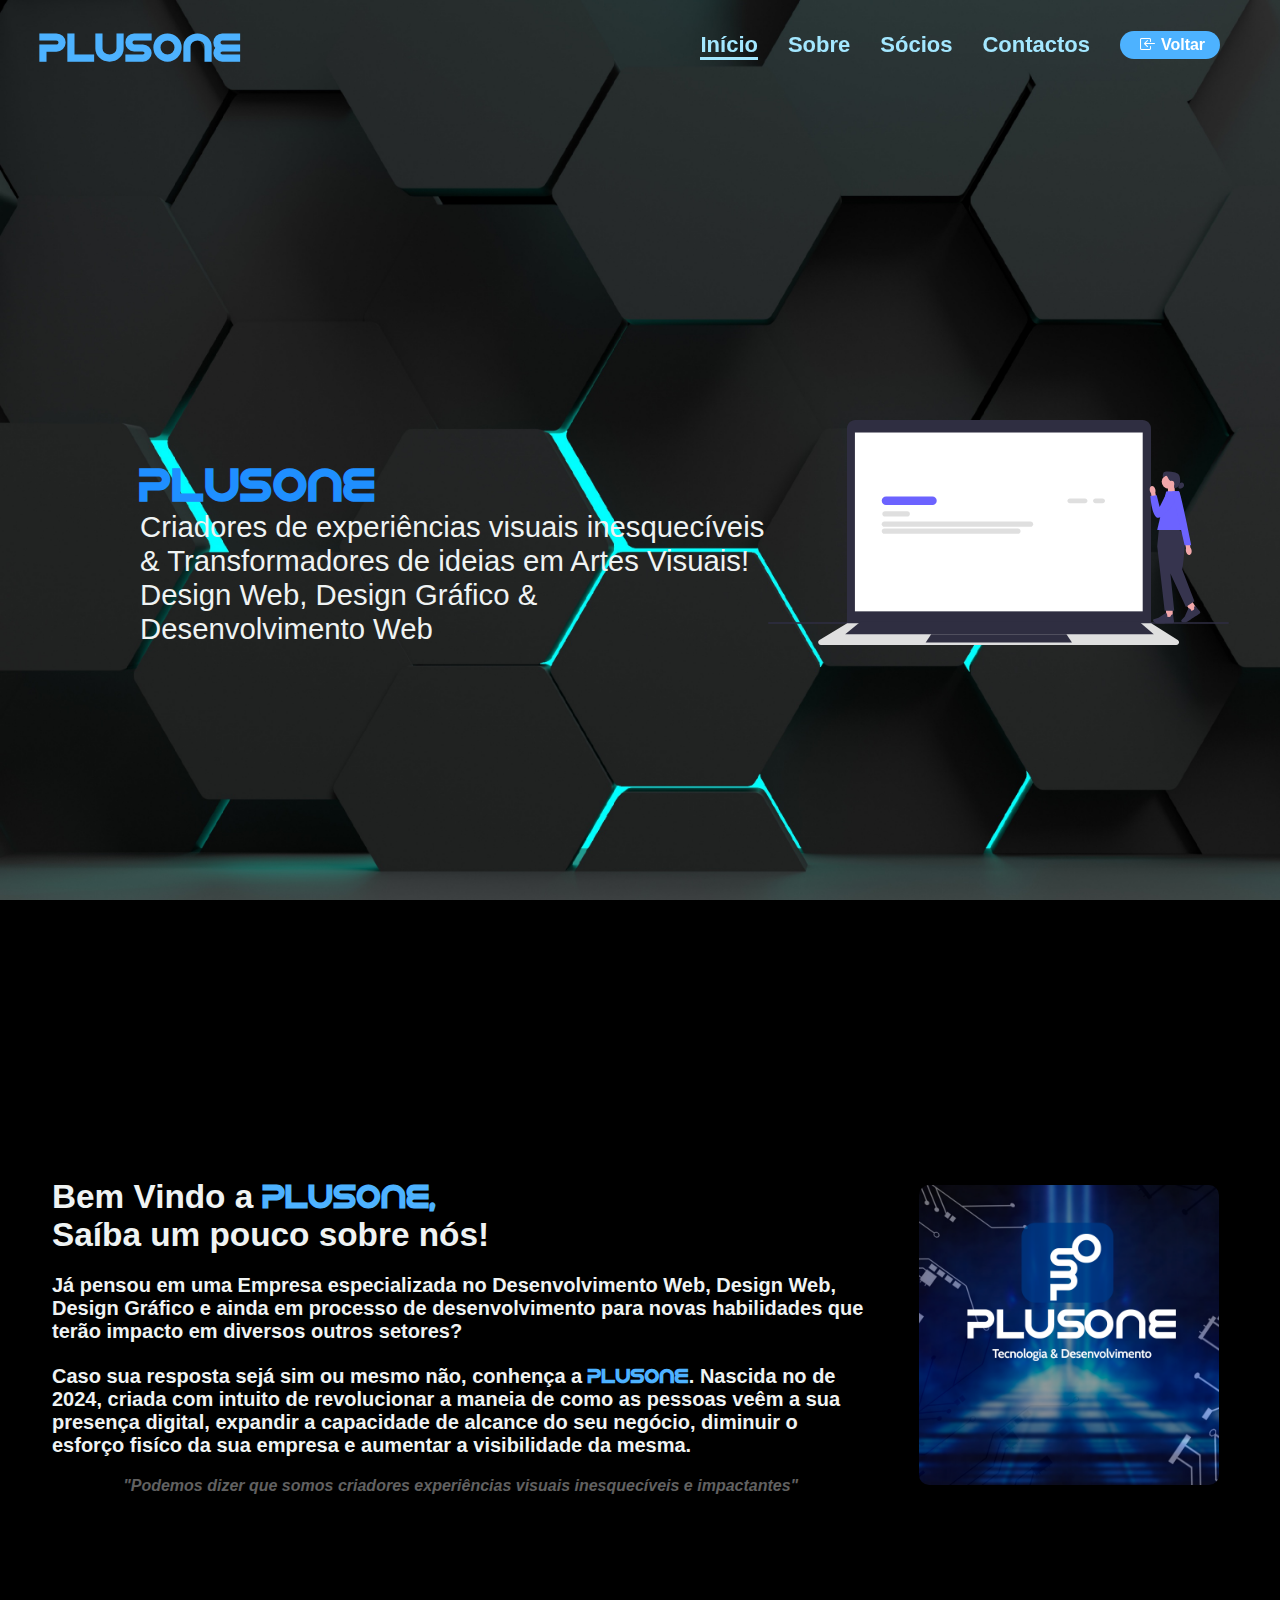
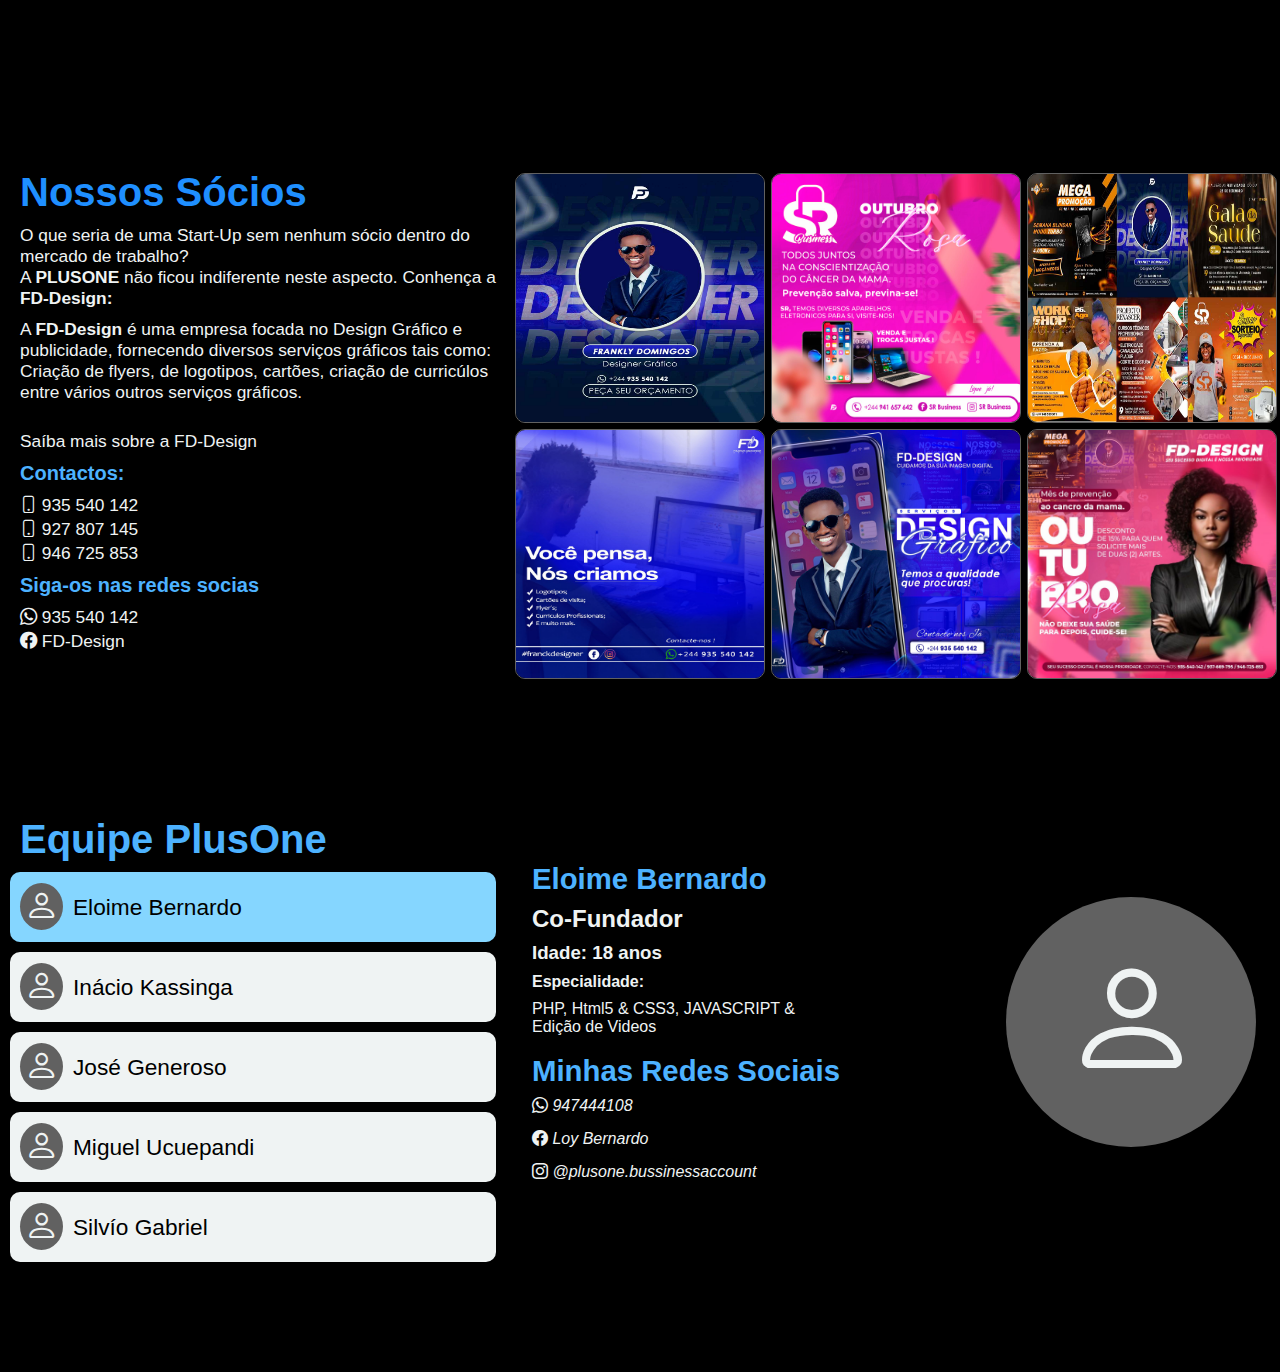
==== sobrenos.html @ 09c004a2 "Add files via upload" ====
<!DOCTYPE html>
<html lang="pt">
<head>
    <meta charset="UTF-8">
    <meta name="viewport" content="width=device-width, initial-scale=1.0">
    <title>Sobre Nós</title>
    <link rel="stylesheet" href="./estilos/SobreNos.css">
    <link rel="stylesheet" href="./estilos/animacoes.css">
    <link rel="stylesheet" href="./estilos/bootstrap-icons.css">
</head>
<body>
    <header>
        <div class="logo">
             <a href="">PLUSONE</a>
        </div>
        <nav>
            <ul>
                <li><a href="#top" class="ativo">Início</a></li>
                <li><a href="#introducao">Sobre</a></li>
                <li><a href="#socios">Sócios</a></li>
                <li><a href="#contacto">Contactos</a></li>
                <li id="sair"><a href="./index.html"><i class="bi-box-arrow-in-left"></i>  Voltar</a></li>
            </ul>
            <button class="hamburguer">
                <span></span>
                <span></span>
                <span></span>
            </button>
        </nav>
    </header>
    <main>
        <section id="top">
            <div class="texto">
                <h1>PLUSONE</h1>
                <P>
                    Criadores de experiências visuais inesquecíveis <br>
                    & Transformadores de ideias em Artes Visuais!
                </P>
                <p>
                    Design Web, Design Gráfico & Desenvolvimento Web
                </p>
            </div>
            <div class="foto">
                <img src="./imgs/svg/undraw_undraw_undraw_undraw_undraw_website_o7n3_bucy_30uo_-1-_d6br_0qfo.svg" alt="">
            </div>
        </section>
        <section id="introducao">
            <div class="text">
                    <h1>
                    Bem Vindo a <b>PLUSONE,</b>
                    <br>Saíba um pouco sobre nós!
                </h1>
                <p>
                    Já pensou em uma Empresa especializada no Desenvolvimento Web, Design Web,
                    Design Gráfico e ainda em processo de desenvolvimento para novas habilidades que
                terão impacto  em diversos outros setores?
                </p>
                <p>
                    Caso sua resposta sejá sim ou mesmo não, conhença a <b>PLUSONE</b>. Nascida no de 2024, criada com intuito de revolucionar a maneia de como as pessoas veêm a sua presença digital, expandir a capacidade de alcance do seu negócio, diminuir o esforço fisíco da sua empresa e aumentar a visibilidade da mesma.
                </p>
                <p id="frase">
                <em> "Podemos dizer que somos criadores experiências visuais inesquecíveis e impactantes"</em>
                </p>
            </div>
            <div class="plus">
                <img src="./imgs/several/PlusOne_Logo.png" alt="">
            </div>
            
        </section>
        <section id="socios">
            <div class="texto">
                <h1>Nossos Sócios</h1>
                <p>
                   O que seria de uma Start-Up sem nenhum sócio dentro do mercado de trabalho? <br> A <b>PLUSONE </b>não ficou indiferente neste aspecto. Conhença a <b>FD-Design:</b> 
                </p>
                <p>
                    A <b>FD-Design</b> é uma empresa focada no Design Gráfico e publicidade, fornecendo diversos serviços gráficos tais como: Criação de flyers, de logotipos, cartões, criação de curricúlos entre vários outros serviços gráficos. 
                </p>
                <br>
                <p>Saíba mais sobre a FD-Design</p>
                 <h2>Contactos:</h2>
                 <p id="conta">
                    <a href=""><i class="bi-phone"></i>  935 540 142</a>
                    <a href=""><i class="bi-phone"></i>  927 807 145</a>
                    <a href=""><i class="bi-phone"></i>  946 725 853</a>
                 </p>
                 <h2>Siga-os nas redes socias</h2>
                 <p id="conta">
                    <a href=""><i class="bi-whatsapp"></i> 935 540 142</a>
                    <a href=""><i class="bi-facebook"></i> FD-Design</a>
                 </p>
            </div>
            <div class="galeria">
                 <div class="elementos"><a href=""><img src="./imgs/fdimages/33c00dcec7644820b2c614c510a9abe0.jpg" alt="" ></a></div>
                 <div class="elementos"><a href=""><img src="./imgs/fdimages/b5b3f22132a4435283417e246558f33f.jpg" alt=""></a></div>
                 <div class="elementos"><a href=""><img src="./imgs/fdimages/fb17c207645d4e74ad509d6925622355.jpg" alt=""></a></div>
                 <div class="elementos"><a href=""><img src="./imgs/fdimages/IMG-20240606-WA0029.jpg" alt=""></a></div>
                 <div class="elementos"><a href=""><img src="./imgs/fdimages/IMG-20240812-WA0007.jpg" alt=""></a></div>
                 <div class="elementos"><a href=""><img src="./imgs/fdimages/IMG-20241005-WA0000.jpg" alt=""></a></div>
            </div>
        </section>
        <section id="equipe">
            <h1>Equipe PlusOne</h1>
            <div class="container">
                    <div class="menbros">
                        <ul>
                            <li class="ativo" valor="eloime" id="el">
                                <a href="" id="img">
                                    <i class="bi-person"></i>
                                </a> 
                                <a href="">Eloime Bernardo</a>
                            </li>
                            <li valor="inacio" id="in">
                                <a href="" id="img">
                                    <i class="bi-person"></i>
                                </a> 
                                <a href="">Inácio Kassinga</a>
                            </li>
                            <li valor="jose" id="jo">
                                <a href="" id="img">
                                    <i class="bi-person"></i>
                                </a>
                                <a href="">José Generoso</a>
                            </li>
                            <li valor="miguel" id="mi">
                                <a href="" id="img">
                                    <i class="bi-person"></i>
                                </a> 
                                <a href="">Miguel Ucuepandi</a>
                            </li>
                            <li valor="silvio" id="sil">
                                <a href="" id="img">
                                    <i class="bi-person"></i>
                                </a>
                                <a href="">Silvío Gabriel</a>
                            </li>
                        </ul>
                    </div>
                    <div class="descricao">
                        <div id="eloime" class="geral ativo">
                             <div class="foto">
                                <i class="bi-person"></i>
                             </div>
                             <div class="dados">
                                <h1>Eloime Bernardo</h1>
                                <h2>Co-Fundador</h2>
                                <h3>Idade: 18 anos</h3>
                                <h4>Especialidade:</h4>
                                <p>
                                    PHP, Html5 & CSS3, JAVASCRIPT &<br>
                                    Edição de Videos
                                </p>
                                <br>
                                <h1>Minhas Redes Sociais</h1>
                                <p id="rede">
                                    <a href=""><i class="bi-whatsapp"> 947444108</i></a>
                                    <a href=""><i class="bi-facebook"> Loy Bernardo</i></a>
                                    <a href=""><i class="bi-instagram"> @plusone.bussinessaccount</i></a>
                                </p>
                             </div>
                        </div>
                        <div id="inacio" class="geral">
                            <div class="foto">
                                <i class="bi-person"></i>
                             </div>
                             <div class="dados">
                                <h1>Inácio Kassinga</h1>
                                <h2>Co-Fundador</h2>
                                <h3>Idade: 18 anos</h3>
                                <h4>Especialidade:</h4>
                                <p>
                                    PHP, Html5 & CSS3, JAVASCRIPT &<br>
                                    Design Gráfico
                                </p>
                                <br>
                                <h1>Minhas Redes Sociais</h1>
                                <p id="rede">
                                    <a href=""><i class="bi-whatsapp"> 927 807 145</i></a>
                                    <a href=""><i class="bi-facebook"> PlusOne</i></a>
                                    <a href=""><i class="bi-instagram"> @plusone.bussinessaccount</i></a>
                                </p>
                             </div>
                        </div>
                        <div id="jose" class="geral">
                            <div class="foto">
                                <i class="bi-person"></i>
                             </div>
                             <div class="dados">
                                <h1>José Generoso</h1>
                                <h2>Co-Fundador</h2>
                                <h3>Idade: 18 anos</h3>
                                <h4>Especialidade:</h4>
                                <p>
                                    PHP, Html5 & CSS3, JAVASCRIPT & <br>
                                    Design Gráfico
                                </p>
                                <br>
                                <h1>Minhas Redes Sociais</h1>
                                <p id="rede">
                                    <a href=""><i class="bi-whatsapp"> 932 919 421</i></a>
                                    <a href=""><i class="bi-facebook"> PlusOne</i></a>
                                    <a href=""><i class="bi-instagram"> @plusone.bussinessaccount</i></a>
                                </p>
                             </div>
                        </div>
                        <div id="miguel" class="geral">
                            <div class="foto">
                                <i class="bi-person"></i>
                             </div>
                             <div class="dados">
                                <h1>Miguel Ucuepandi</h1>
                                <h2>Co-Fundador</h2>
                                <h3>Idade: 19 anos</h3>
                                <h4>Especialidade:</h4>
                                <p>PHP, HTML5 & CSS3, JAVASCRIPT</p>
                                <br>
                                <h1>Minhas Redes Sociais</h1>
                                <p id="rede">
                                    <a href="https://wa.me/qr/IKAJQ4G4RDIII1"><i class="bi-whatsapp"> 922000239</i></a>
                                    <a href="https://www.facebook.com/mi.kel.son07"><i class="bi-facebook"> Mi kel Son</i></a>
                                    <a href="https://www.instagram.com/miguel.ucuepandi/profilecard/?igsh=Z2thMDg5MHM2OTFq"><i class="bi-instagram"> @miguelquintino</i></a>
                                </p>
                             </div>
                        </div>
                        <div id="silvio" class="geral">
                            <div class="foto">
                                <i class="bi-person"></i>
                             </div>
                             <div class="dados">
                                <h1>Silvio Gabriel</h1>
                                <h2>Co-Fundador</h2>
                                <h3>Idade: 18 anos</h3>
                                <h4>Especialidade:</h4>
                                <p>
                                    PHP, Html5 & CSS3 & <br>
                                    Edição Sonóra
                                </p>
                                <br>
                                <h1>Minhas Redes Sociais</h1>
                                <p id="rede">
                                    <a href=""><i class="bi-whatsapp"> 932394838</i></a>
                                    <a href=""><i class="bi-facebook"> PlusOne</i></a>
                                    <a href=""><i class="bi-instagram"> @plusone.bussinessaccount</i></a>
                                </p>
                             </div>
                        </div>
                   </div>
               </div>
        </section>
    </main>
    <div class="verFoto">
        <div class="botao">
            <button id="sair">X</button>
        </div>
        <div class="container-slider">
            <button id="prev"><i class="bi bi-caret-left-fill"></i></button>
            <div class="container-images">
                <img src="" alt="" >
            </div>
            <button id="next"><i class="bi bi-caret-right-fill"></i></button>
        </div>
    </div>
    <script src="./js/header.js"></script>
    <script src="./js/equipe.js"></script>
    <script src="./js/main.js"></script>
</body>
</html>
---- estilos/SobreNos.css ----
*{
    margin: 0px;
    padding: 0px;
    font-family: Arial, Helvetica, sans-serif;
    box-sizing: border-box;
    scroll-behavior: smooth;
    text-decoration: none;
    list-style: none;
    outline: none;
}

@font-face {
    font-family: idroid;
    src: url("../fonts/idroid.otf") format("opentype");
}
:root {
    --color-1: #b0b0b0;
    --color-2: #a1a1a1;
    --color-3: #8c8c8c;
    --color-4: #7a7a7a;
    --color-5: #616161;
    --color-6: #1f8fff;
    --color-7: #4db2ff;
    --color-8: #85d6ff;
    --color-9: #a3e7ff;
   --color-10: #d2f2f4;
   --color-11: #eff3f3;
     
  }
body{
    background-color: #000;
    height: 100vh;
}
main{
    padding-bottom: 100px;
}
header{
    width: 100%;
    height: 90px;
    position: fixed;
    top: 0;
    left: 0;
    z-index: 10;
    padding: 40px 40px;
    display: flex;
    justify-content: space-between;
    align-items: center;
    transition: .5s;
}
header div.logo a{
   color: var(--color-7);
   font-size: 30pt;
   font-weight: 700;
   font-family: idroid;
}
header nav ul{
   display: flex;
   align-items: center;
   gap: 30px;
}
header nav ul li a{
   font-size: 22px;
   color: var(--color-9);
   font-weight: 700;
   border-bottom: 4px solid transparent;
   transition: all .2s ease-in-out;
}
header nav ul li a.ativo,
header nav ul li a:hover{
   border-bottom: solid var(--color-9);
}
header nav ul li#sair a{
    width: 100px;
    height: 100%;
    background-color: var(--color-7);
    border-radius: 20px;
    display: flex;
    justify-content: center;
    align-items: center;
    margin-right: 20px;
    color: #fff;
    font-size: 12pt;
    border: none;
}
header nav ul li#sair a i{
    color: #fff;
    font-weight: bold;
    margin: 5px;
}
header nav button.hamburguer{
   display: none;
   height: 35px;
   width: 35px;
   background-color: transparent;
   border: none;
}
header nav button.hamburguer span{
   display: block;
   height: 12%;
   width: 100%;
   background-color: var(--color-7);
   margin: 5px 0;
   transform-origin: center;
   transition: .3s ease-in-out;
   border-radius: 1px;
}
header nav button.hamburguer.ativo span:nth-of-type(2){
    opacity: 0;
}
header nav button.hamburguer.ativo span:nth-child(1){
   transform: translateY(8px) rotate(45deg);
}
header nav button.hamburguer.ativo span:nth-child(3){
    transform: translateY(-9px) rotate(-46deg);
 }
 header.rolagem{
    background-color: var(--color-5);
    height: 70px;
 }
@media (max-width: 850px) {
    header{
        padding: 20px 20px;
        background-color: var(--color-5);
     }
    header div.logo a{
        font-size: 30px;
     }
    header nav ul{
        display: block;
        position: absolute;
        width: 100%;
        top: 70px;
        left: -930px;
        padding-top: 10px;
        transition: .3s ease-in-out;
        background-color: var(--color-5);
        padding-left: 15px;

     }
     header nav ul.ativo{
        display: block;
        position: absolute;
        top: 70px;
        left: 0;
        padding-top: 10px;
     }
    header nav ul li{
        margin: 5px 0;
     }
    header nav ul li a{
       font-size: 18px;
       border-bottom: solid 1px transparent;
     }
  
     header nav button.hamburguer{
        display: block;
     }
}

section#top{
    height: 100vh;
    width: 100%;
    display: flex;
    align-items: center;
    background-image: url(../imgs/several/img7.jpg);
    background-repeat: no-repeat;
    background-size: cover;
    padding-top: 200px;
}
section#top div.texto{
    width: 60%;
    height: 100%;
    display: flex;
    flex-direction: column;
    justify-content: center;
}
section#top div.texto h1{
    font-size: 35pt;
    font-weight: 600;
    color: var(--color-6);
    font-family: idroid;
}
section#top div.texto p{
    font-size: 22pt;
    color: var(--color-11);
}
section#top div.texto p,
section#top div.texto h1{
    margin-left: 140px;
}
section#top div.texto p button{
    width: 100px;
    height: 40px;
    border-radius: 15px;
    border: none;
    cursor: pointer;
    background-color: var(--color-10);
    color: #000;
    font-weight: 600;
}
section#top div.foto{
    width: 40%;
    height: 50%;
}
section#top div.foto img{
    width: 90%;
    height: 90%;
}
@media (max-width: 760px) {

    section#top div.texto  h1{
        font-size: 30pt;
    }
    section#top div.texto  p{
        font-size: 15pt;
    }
    section#top div.texto  p,
    section#top div.texto  h1{
    margin-left: 40px;
}
}
@media (max-width: 850px) {
    section#top{
        flex-direction: column;
    }
    section#top div.texto,
    section#top div.foto{
        width: 100%;
        display: flex;
        justify-content: center;
    }
  
}

section#introducao{
    width: 95%;
    min-height: 90vh;
    display: flex;
    justify-content: center;
    align-items: center;
    gap: 20px;
    margin: 30px auto;
    border-radius: 20px;
    padding: 20px 0;
}
section#introducao div.text{
    width: 70%;
    display: flex;
    justify-content: center;
    align-items: center;
    flex-direction: column;
    gap: 20px;
    padding-left: 20px;
}

section#introducao div.text h1{
    color: var(--color-11);
    font-weight: 700;
    font-size: 25pt;
    text-align: left;
    width: 100%;
}

section#introducao div.text p{
    color: var(--color-11);
    font-weight: 700;
    font-size: 15pt;
}
section#introducao div.text p#frase{
    color: var(--color-5);
    font-size: 12pt;
}
section#introducao div.text p b,
section#introducao div.text h1 b{
    font-family: idroid;
    color: var(--color-7);
}
section#introducao div.plus{
    width: 30%;
    height: 100%;
    display: flex;
    align-items: center;
    justify-content: center;
}
section#introducao div.plus img{
    width: 300px;
    height: 300px;
    border-radius: 10px;
}
@media (max-width: 700px) {
    section#introducao{
        flex-direction: column;
        margin-top: 70px;
    }
    section#introducao div.text,
    section#introducao div.text p{
        width: 100%;
    }  
    section#introducao div.text h1{
        font-size: 20pt !important;
    }  
    section#introducao div.text p{
        font-size: 11pt !important;
    }  

    section#introducao div.plus img{
       width: 200px !important;
       height: 200px !important;
    }
}
section#socios{
    /* height: 80vh; */
    width: 100%;
    display: flex;
    color: var(--color-11);
}
section#socios div.texto{
   width: 40%;
   height: 100%;
}
section#socios div.texto h1{
   color: var(--color-6);
   font-size: 30pt;
   font-weight: 600;
   margin-left: 20px;
   margin-bottom: 10px;
}
section#socios div.texto h2{
   color: var(--color-7);
   font-size: 15pt;
   font-weight: 600;
   margin-left: 20px;
   margin-bottom: 10px;
}
section#socios div.texto p{
   color: var(--color-11);
   font-size: 13pt;
   margin-left: 20px;
   margin-bottom: 10px;
   gap: 3px;
}
section#socios div.texto p#conta{
  display: flex;
  flex-direction: column;
}
section#socios div.texto p#conta a{
  color: var(--color-11);
}
section#socios div.galeria{
    width: 60%;
    height: 100%;
 }
section#socios div.galeria{
    width: 60%;
    display: flex;
    flex-wrap: wrap;
    justify-content: center;
 }
section#socios div.galeria div.elementos{
    width: 250px;
    height: 250px;
    margin: 3px;
 }
section#socios div.galeria div.elementos a{
    width: 100%;
    height: 100%;
 }
section#socios div.galeria div.elementos a img{
    width: 100%;
    height: 100%;
    border-radius: 10px;
    border: solid 1px var(--color-5);
 }
@media (max-width: 780px) {
    section#socios{
        flex-direction: column;
    }
    section#socios div.galeria,
    section#socios div.texto{
        width: 100%;
     }
}

section#equipe{
    width: 100%;
    margin-top: 15vh;
}
section#equipe h1{
   color: var(--color-7);
   font-size: 30pt;
   font-weight: 600;
   margin-left: 20px;
}
section#equipe div.container{
   width: 100%;
   height: 100%;
   display: flex;
}
section#equipe div.container div.menbros{
   width: 40%;
   height: 100%;
   display: flex;
}
section#equipe div.container div.menbros ul{
   width: 100%;
   height: 100%;
}
section#equipe div.container div.menbros ul li{
   width: 95%;
   height: 70px;
   background-color: var(--color-11);
   margin: 10px;
   border-radius: 10px;
   display: flex;
   align-items: center;
   padding-left: 10px;
   gap: 10px;
   cursor: pointer;
}
section#equipe div.container div.menbros ul li.ativo{
   background-color: var(--color-8);
}
section#equipe div.container div.menbros ul li a#img i{
   font-size: 25pt;
   background-color: var(--color-5);
   border-radius: 50%;
   padding: 5px;
   color: var(--color-11);
}
section#equipe div.container div.menbros ul li a{
   font-size: 17pt;
   color: #000;
}
section#equipe div.container div.descricao{
   width: 60%;
   height: 100%;
}
section#equipe div.container div.descricao div.geral{
 display: none;
}
section#equipe div.container div.descricao div.geral.ativo{
   width: 100%;
   gap: 10px;
   display: flex;
   flex-direction: row-reverse;
   align-items: center;
   justify-content: center;
}
section#equipe div.container div.descricao div.geral div.foto{
   background-color: var(--color-5);
   color: var(--color-11);
   width: 250px;
   height: 250px;
   border-radius: 50%;
   display: flex;
   align-items: center;
   justify-content: center;
   margin: auto;
}
section#equipe div.container div.descricao div.geral div.foto i{
font-size: 100pt;
}
section#equipe div.container div.descricao div.geral div.dados{
 width: 60%;
 padding-left: 20px;
}
section#equipe div.container div.descricao div.geral div.dados h1{
 font-size: 22pt;
 margin: 0;
}
section#equipe div.container div.descricao div.geral div.dados h2,
section#equipe div.container div.descricao div.geral div.dados h3,
section#equipe div.container div.descricao div.geral div.dados h4,
section#equipe div.container div.descricao div.geral div.dados p{
 color: var(--color-11);
 margin-top: 9px;
}
section#equipe div.container div.descricao div.geral div.dados p#rede{
    color: var(--color-11);
    display: flex;
    flex-direction: column;
    gap: 15px;
   }
section#equipe div.container div.descricao div.geral div.dados p#rede a{
    color: var(--color-11);
}
@media (max-width:850px) {
    section#equipe div.container{
        flex-direction: column;
    }
    section#equipe div.container div.descricao,
    section#equipe div.container div.menbros{
        width: 100% !important;
    }
}
@media (max-width:550px) {
    section#equipe div.container div.descricao div.geral.ativo{
        flex-direction: column;
    }
    section#equipe div.container div.descricao div.geral div.dados{
        width: 100%;
    }
}

div.verFoto {
    position: fixed;
    top: 0;
    left: 0;
    width: 100%;
    height: 100%;
    background-color: rgba(0, 0, 0, 0.844);
    z-index: 500;
    display: none;
    justify-content: center;
    align-items: center;
    flex-direction: column;
    padding: 10px;
}

div.verFoto div.botao {
    width: 100%;
    max-width: 700px;
    text-align: right;
}

div.verFoto div.botao button {
    font-size: 22px;
    border: none;
    border-radius: 50%;
    padding: 5px 10px;
    cursor: pointer;
}

div.verFoto div.container-slider {
    width: 100%;
    height: 80%;
    display: flex;
    justify-content: center;
    align-items: center;
    gap: 20px;
}

div.verFoto div.container-images {
    position: relative;
    display: flex;
    align-items: center;
    justify-content: center;
    width: 95%;
    height: 100%;
    max-width: 600px;
    max-height: 600px;
}

div.verFoto div.container-images img{
    height: 100%;
    width: 100%;
    animation: saltar 1s forwards;
}

div.verFoto div.container-images .slider {
    position: absolute;
    width: 100%;
    height: 100%;
    border-radius: 10px;
    opacity: 0;
    transition: all 1s;
}

div.verFoto div.container-images .slider.on {
    opacity: 1;
    animation: saltar 1s forwards;
}

div.verFoto div.container-slider button{
	background-color: #333;
	color: #fff;
	font-size: 32px;
	border: none;
	padding: 0;
	transition: 0.2s;
}

div.verFoto div.container-slider button:hover {
    background-color: #fff;
    color: #333;
}

@media (max-width: 500px) {
    div.verFoto div.container-slider {
        gap: 5px;
        max-height: 300px;
    }
    div.verFoto div.container-slider button{
    	font-size: 22px;
    }
}
---- estilos/animacoes.css ----
@keyframes animaTexto {
    0% {
        transform: translateY(40px);
        opacity: 0;
    }
    100% {
        transform: translateY(0);
        opacity: 1;
    }
}

@keyframes degrade-animado {
    0% {
        background-position-x: 0%;
    }
    
    100% {
        background-position-x: 100%;
    }
}

@keyframes saltar {
    0% {
        transform: scale(0.8);
    }
    
    100% {
        transform: scale(1);
    }
}
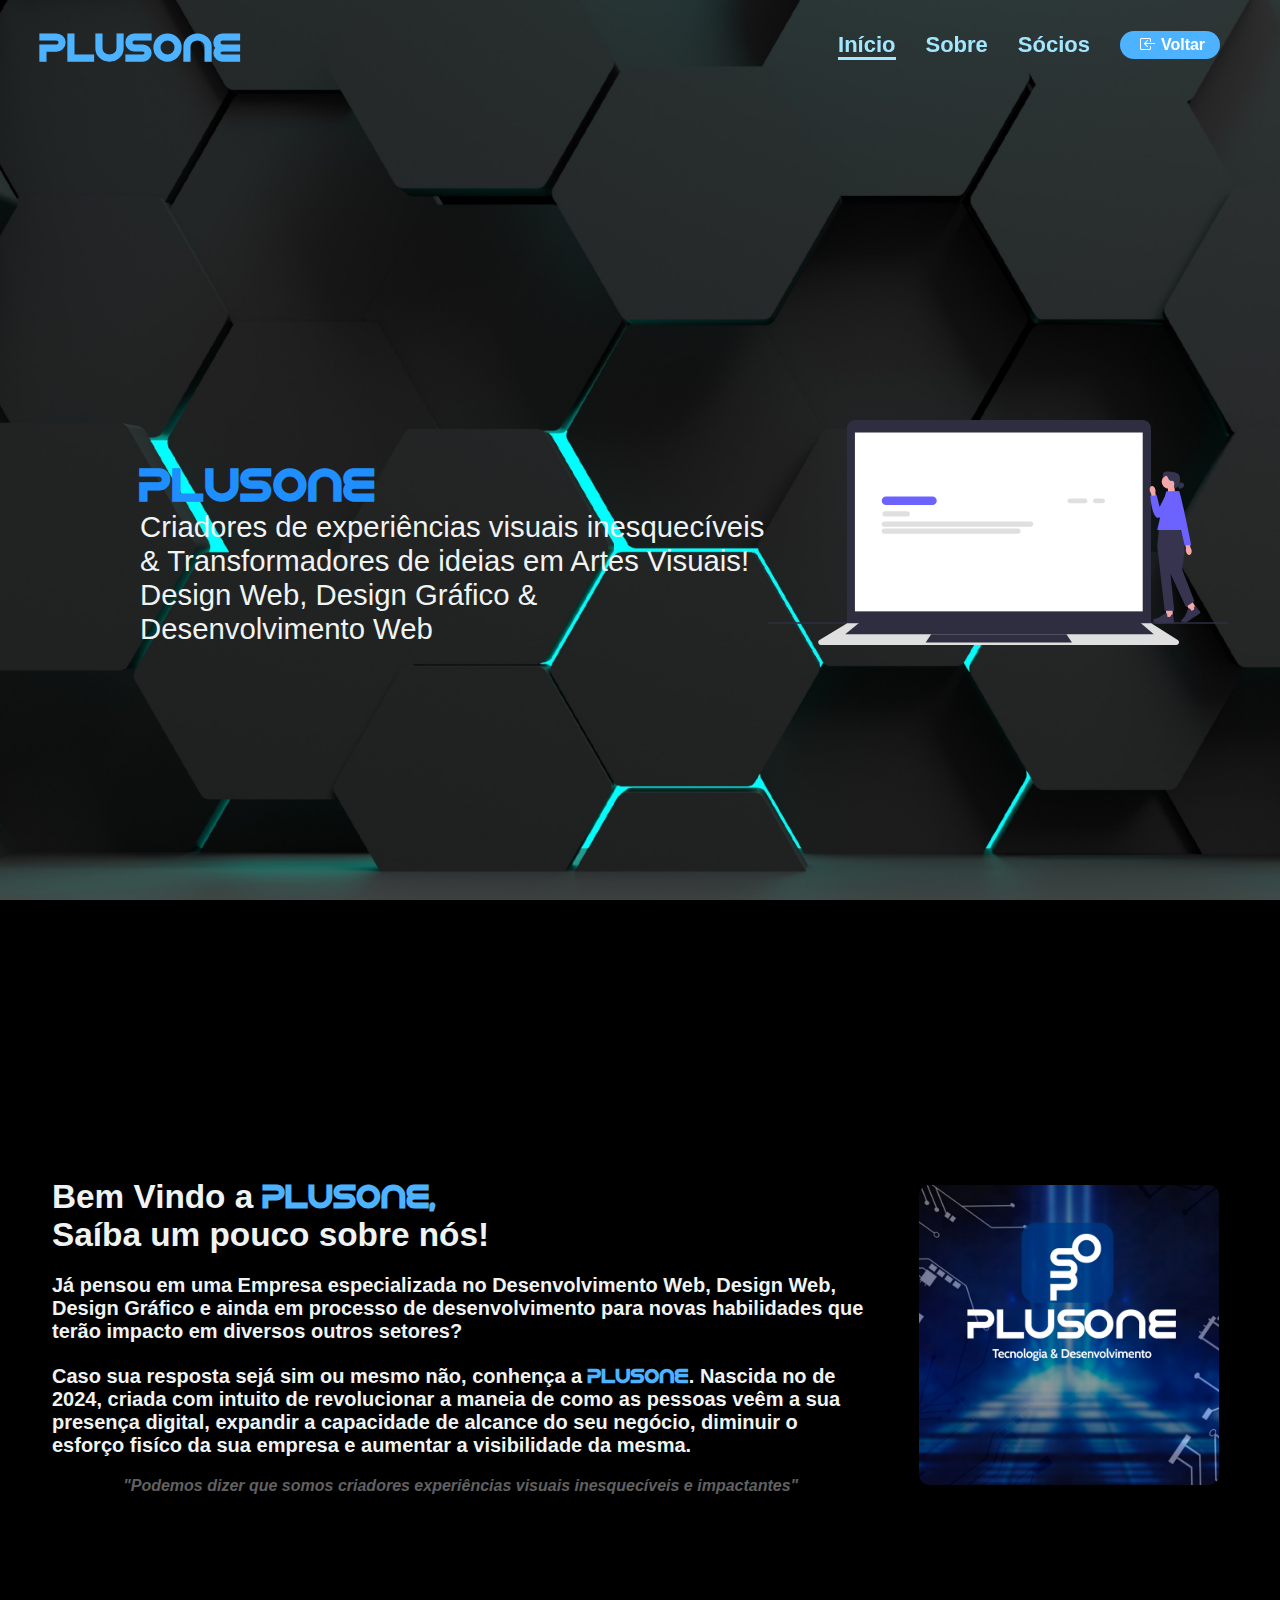
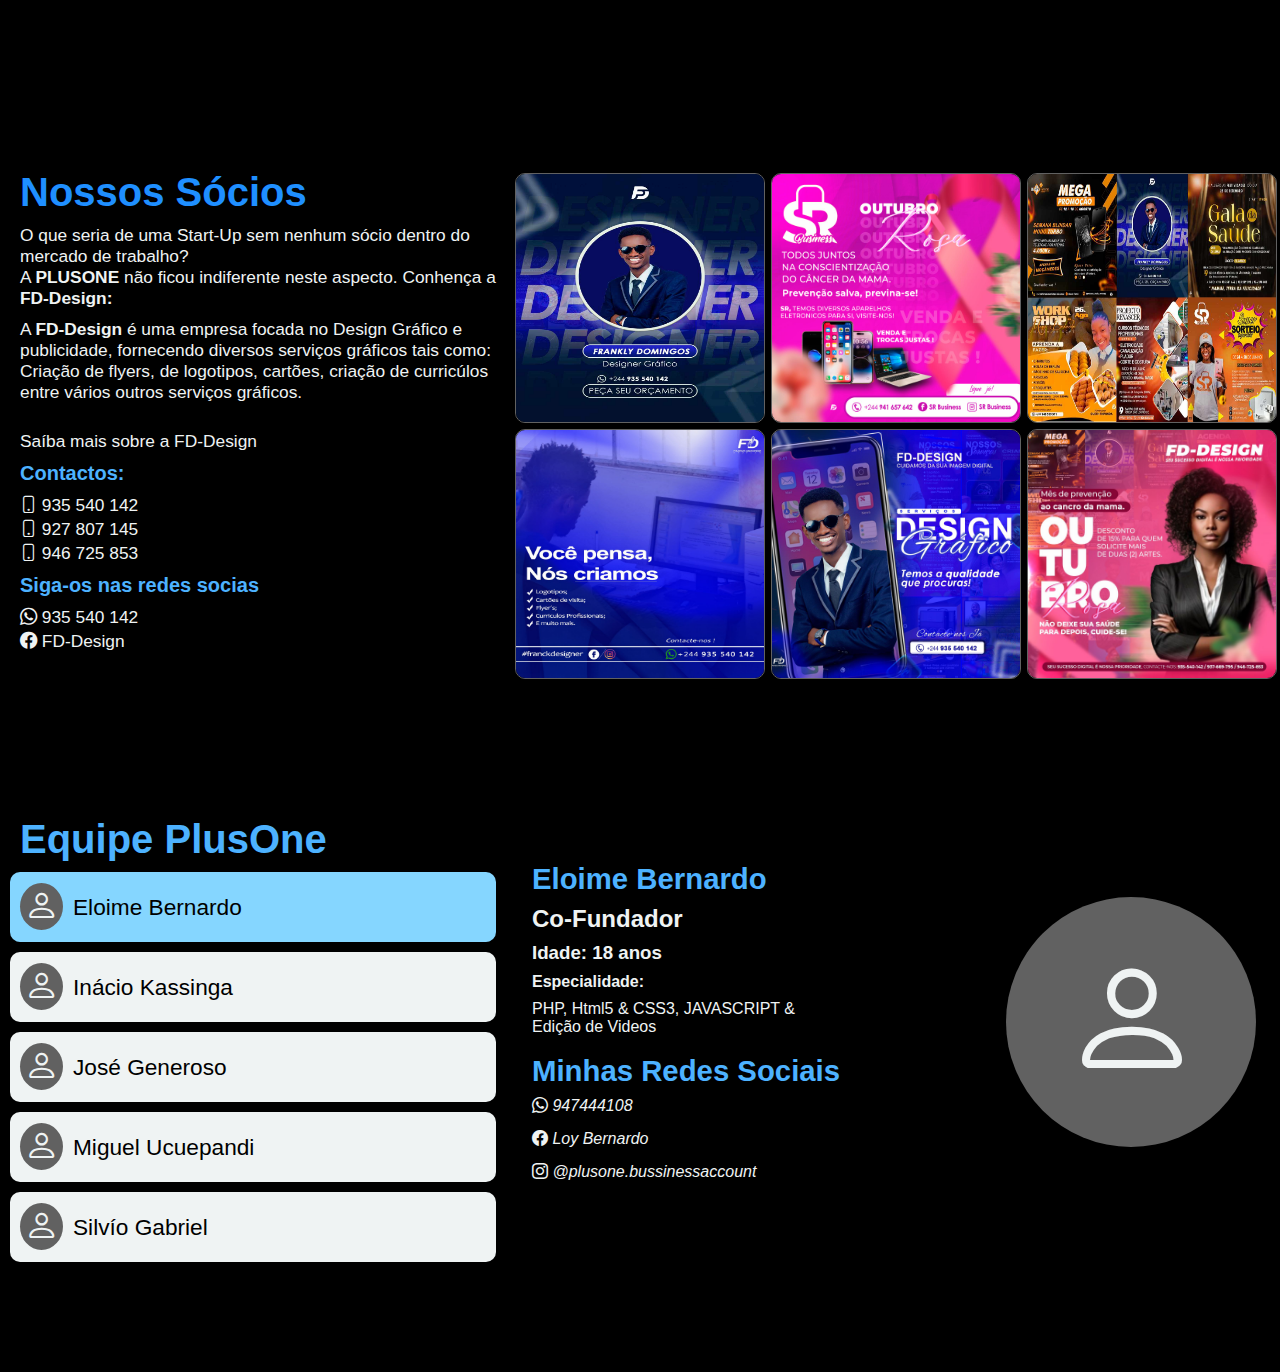
==== commit 2e611d80: "Actualizei tudo" ====
--- a/sobrenos.html
+++ b/sobrenos.html
@@ -18,7 +18,6 @@
                 <li><a href="#top" class="ativo">Início</a></li>
                 <li><a href="#introducao">Sobre</a></li>
                 <li><a href="#socios">Sócios</a></li>
-                <li><a href="#contacto">Contactos</a></li>
                 <li id="sair"><a href="./index.html"><i class="bi-box-arrow-in-left"></i>  Voltar</a></li>
             </ul>
             <button class="hamburguer">
